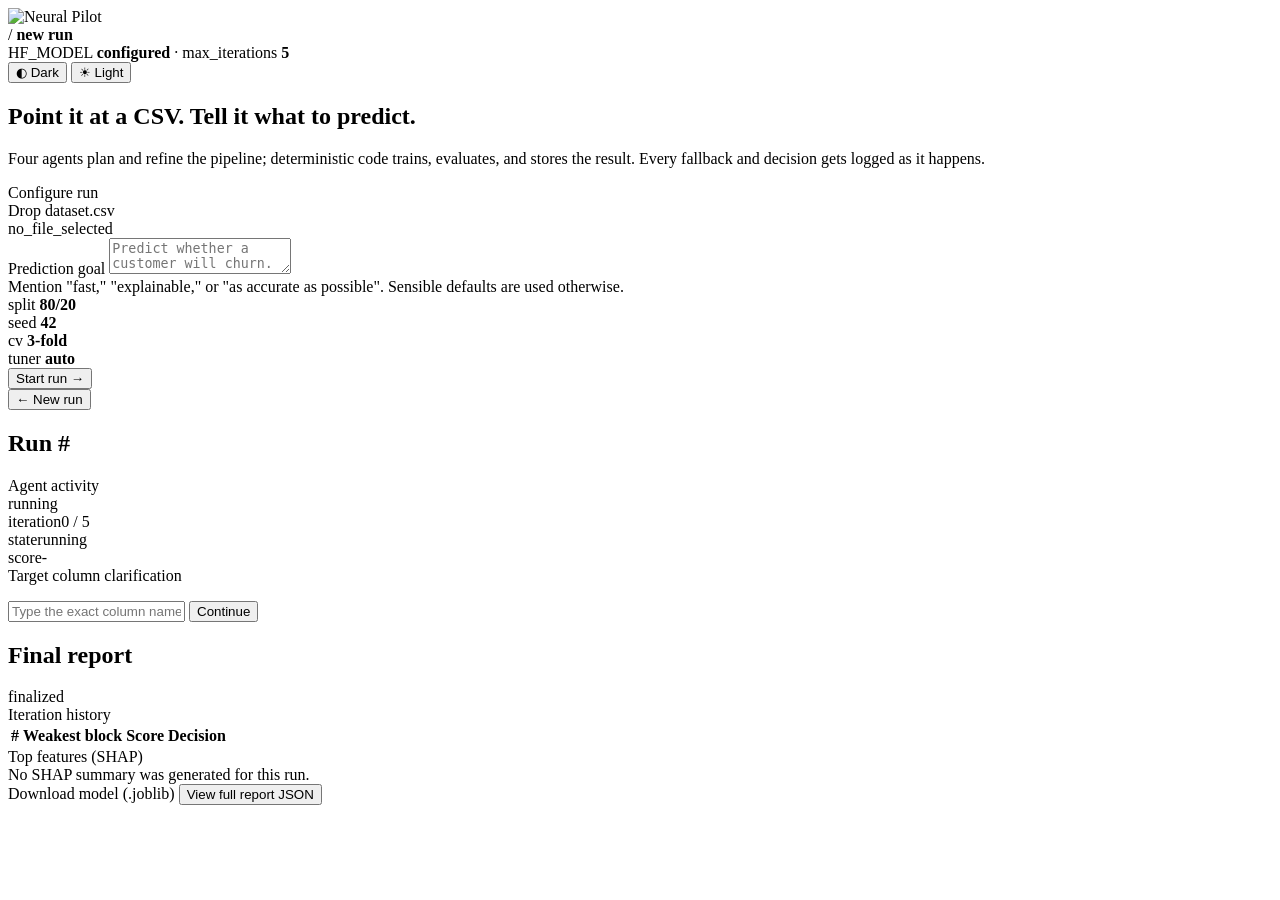
==== src/neuralpilot/web/static/index.html @ 3b08e643 "Phase 0&1" ====
<!doctype html>
<html lang="en" data-theme="dark">
<head>
  <meta charset="utf-8">
  <meta name="viewport" content="width=device-width, initial-scale=1">
  <title>Neural Pilot - Console</title>
  <link rel="icon" href="/favicon.svg" type="image/svg+xml">
  <link rel="stylesheet" href="/static/css/app.css">
</head>
<body>
  <div class="wrap">
    <header class="topbar">
      <div class="brand-group">
        <div class="brand"><img src="/logo.svg" alt="Neural Pilot"></div>
        <div class="crumb" id="crumb">/ <b>new run</b></div>
      </div>
      <div class="top-actions">
        <div class="env">HF_MODEL <b>configured</b> · max_iterations <b id="max-iterations">5</b></div>
        <div class="theme-toggle">
          <button id="btn-dark" class="active" type="button">◐ Dark</button>
          <button id="btn-light" type="button">☀ Light</button>
        </div>
      </div>
    </header>

    <section class="page visible" id="page-new">
      <h1>Point it at a CSV. Tell it what to predict.</h1>
      <p class="sub">Four agents plan and refine the pipeline; deterministic code trains, evaluates, and stores the result. Every fallback and decision gets logged as it happens.</p>
      <div class="panel">
        <div class="panel-head">
          <div class="panel-title">Configure run</div>
        </div>
        <input id="file" type="file" accept=".csv" hidden>
        <div class="drop" id="dropzone" role="button" tabindex="0">
          <div class="drop-title" id="drop-title">Drop dataset.csv</div>
          <div class="drop-sub" id="drop-sub">no_file_selected</div>
        </div>
        <label for="goal-input">Prediction goal</label>
        <textarea id="goal-input" placeholder="Predict whether a customer will churn. Accuracy matters most, but I also want to understand why."></textarea>
        <div class="hint">Mention "fast," "explainable," or "as accurate as possible". Sensible defaults are used otherwise.</div>
        <div class="env-row">
          <div class="chip">split <b>80/20</b></div>
          <div class="chip">seed <b>42</b></div>
          <div class="chip">cv <b>3-fold</b></div>
          <div class="chip">tuner <b>auto</b></div>
        </div>
        <button class="btn" id="start-btn" type="button">Start run →</button>
        <div id="new-error" class="error-box hidden"></div>
      </div>
    </section>

    <section class="page" id="page-run">
      <button class="btn ghost" id="back-btn" type="button">← New run</button>
      <h1 class="run-title">Run <span id="run-id">#</span></h1>
      <p class="sub" id="run-goal-echo"></p>

      <div class="panel">
        <div class="panel-head">
          <div class="panel-title">Agent activity</div>
          <div class="chip"><span class="dot pulse" id="live-dot"></span><span id="live-label">running</span></div>
        </div>
        <div class="feed" id="feed"></div>
        <div class="status-row">
          <div class="status-stat"><span class="k">iteration</span><span class="v" id="stat-iter">0 / 5</span></div>
          <div class="status-stat"><span class="k">state</span><span class="v" id="stat-state">running</span></div>
          <div class="status-stat"><span class="k">score</span><span class="v" id="stat-score">-</span></div>
        </div>
      </div>

      <div class="clarify panel hidden" id="clarify-card">
        <div class="panel-title">Target column clarification</div>
        <p id="clarify-question" class="sub clarify-question"></p>
        <input id="clarify-answer" type="text" placeholder="Type the exact column name">
        <button class="btn" id="clarify-btn" type="button">Continue</button>
      </div>

      <div id="run-error" class="error-box hidden"></div>

      <div class="results" id="results">
        <div class="results-head">
          <span class="dot"></span>
          <h2>Final report</h2>
          <span class="badge">finalized</span>
        </div>
        <div class="stat-grid" id="stats"></div>
        <div class="detail-grid">
          <div class="panel">
            <div class="panel-head">
              <div class="panel-title">Iteration history</div>
            </div>
            <div class="table-scroll">
              <table>
                <thead>
                  <tr><th>#</th><th>Weakest block</th><th>Score</th><th>Decision</th></tr>
                </thead>
                <tbody id="history"></tbody>
              </table>
            </div>
            <div class="note-box hidden" id="fallback-note"></div>
          </div>
          <div class="panel">
            <div class="panel-head">
              <div class="panel-title">Top features (SHAP)</div>
            </div>
            <div class="shap-list" id="shap-list"></div>
            <div id="no-shap" class="hint hidden">No SHAP summary was generated for this run.</div>
          </div>
        </div>
        <div class="final-actions">
          <a id="download-link" class="btn download-btn">Download model (.joblib)</a>
          <button class="btn secondary" id="json-btn" type="button">View full report JSON</button>
        </div>
      </div>
    </section>
  </div>

  <script type="module" src="/static/js/app.js"></script>
</body>
</html>
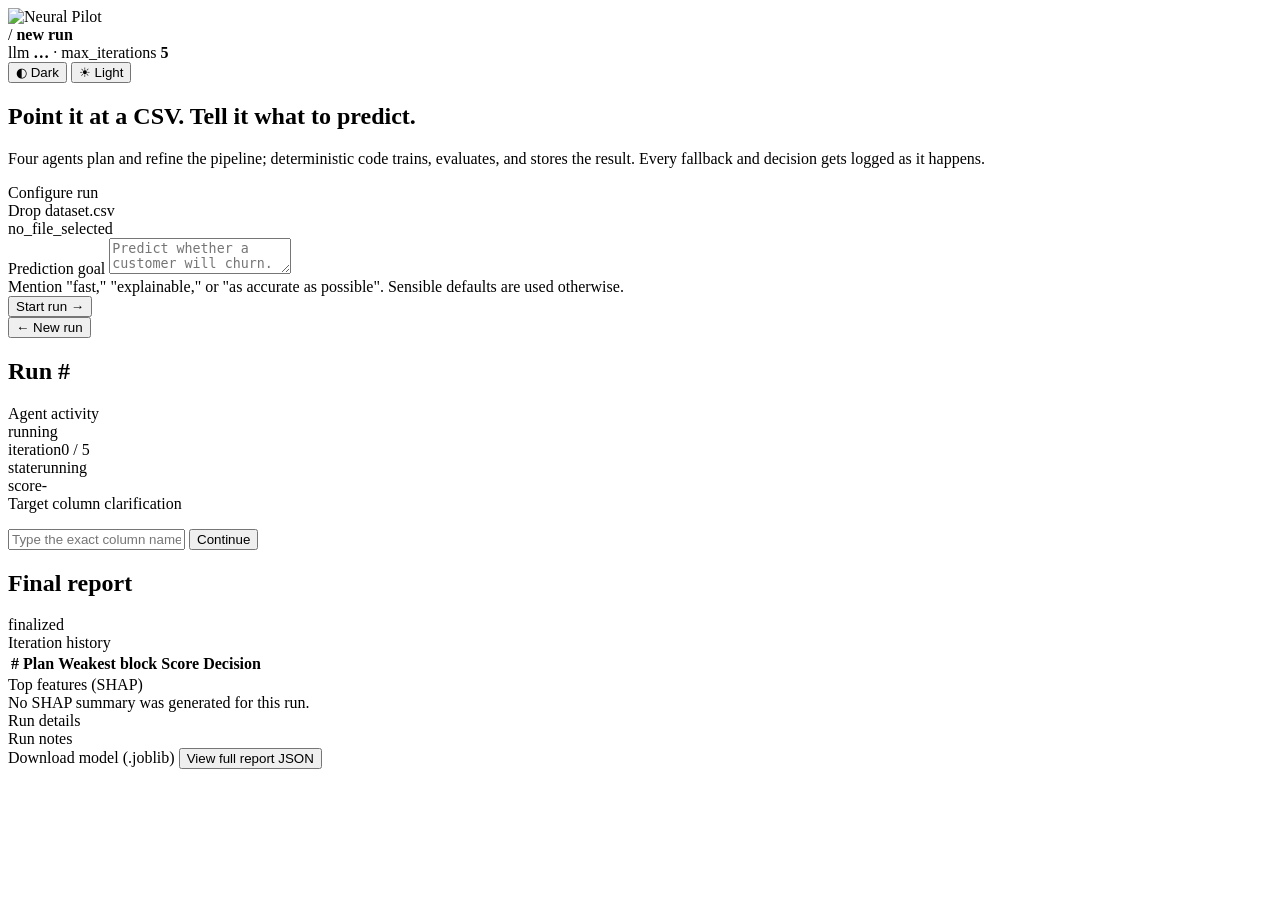
==== commit 8350efed: "Report UI: surface the facts a run already measured The final report rounded a 0.99988 holdout score" ====
--- a/src/neuralpilot/web/static/index.html
+++ b/src/neuralpilot/web/static/index.html
@@ -15,7 +15,7 @@
         <div class="crumb" id="crumb">/ <b>new run</b></div>
       </div>
       <div class="top-actions">
-        <div class="env">HF_MODEL <b>configured</b> · max_iterations <b id="max-iterations">5</b></div>
+        <div class="env" id="env-line">llm <b id="env-model">…</b> · max_iterations <b id="max-iterations">5</b></div>
         <div class="theme-toggle">
           <button id="btn-dark" class="active" type="button">◐ Dark</button>
           <button id="btn-light" type="button">☀ Light</button>
@@ -38,12 +38,7 @@
         <label for="goal-input">Prediction goal</label>
         <textarea id="goal-input" placeholder="Predict whether a customer will churn. Accuracy matters most, but I also want to understand why."></textarea>
         <div class="hint">Mention "fast," "explainable," or "as accurate as possible". Sensible defaults are used otherwise.</div>
-        <div class="env-row">
-          <div class="chip">split <b>80/20</b></div>
-          <div class="chip">seed <b>42</b></div>
-          <div class="chip">cv <b>3-fold</b></div>
-          <div class="chip">tuner <b>auto</b></div>
-        </div>
+        <div class="env-row" id="env-row"></div>
         <button class="btn" id="start-btn" type="button">Start run →</button>
         <div id="new-error" class="error-box hidden"></div>
       </div>
@@ -82,21 +77,24 @@
           <h2>Final report</h2>
           <span class="badge">finalized</span>
         </div>
+        <div class="warn-box hidden" id="score-warning"></div>
+        <div class="warn-box info hidden" id="stop-reason"></div>
         <div class="stat-grid" id="stats"></div>
         <div class="detail-grid">
           <div class="panel">
             <div class="panel-head">
               <div class="panel-title">Iteration history</div>
+              <div class="chip" id="attempt-count"></div>
             </div>
             <div class="table-scroll">
               <table>
                 <thead>
-                  <tr><th>#</th><th>Weakest block</th><th>Score</th><th>Decision</th></tr>
+                  <tr><th>#</th><th>Plan</th><th>Weakest block</th><th>Score</th><th>Decision</th></tr>
                 </thead>
                 <tbody id="history"></tbody>
               </table>
             </div>
-            <div class="note-box hidden" id="fallback-note"></div>
+            <div class="hint" id="history-note"></div>
           </div>
           <div class="panel">
             <div class="panel-head">
@@ -105,6 +103,19 @@
             <div class="shap-list" id="shap-list"></div>
             <div id="no-shap" class="hint hidden">No SHAP summary was generated for this run.</div>
           </div>
+        </div>
+        <div class="panel">
+          <div class="panel-head">
+            <div class="panel-title">Run details</div>
+          </div>
+          <div class="fact-grid" id="facts"></div>
+          <div class="note-box hidden" id="excluded-note"></div>
+        </div>
+        <div class="panel">
+          <div class="panel-head">
+            <div class="panel-title">Run notes</div>
+          </div>
+          <div id="notes-groups"></div>
         </div>
         <div class="final-actions">
           <a id="download-link" class="btn download-btn">Download model (.joblib)</a>
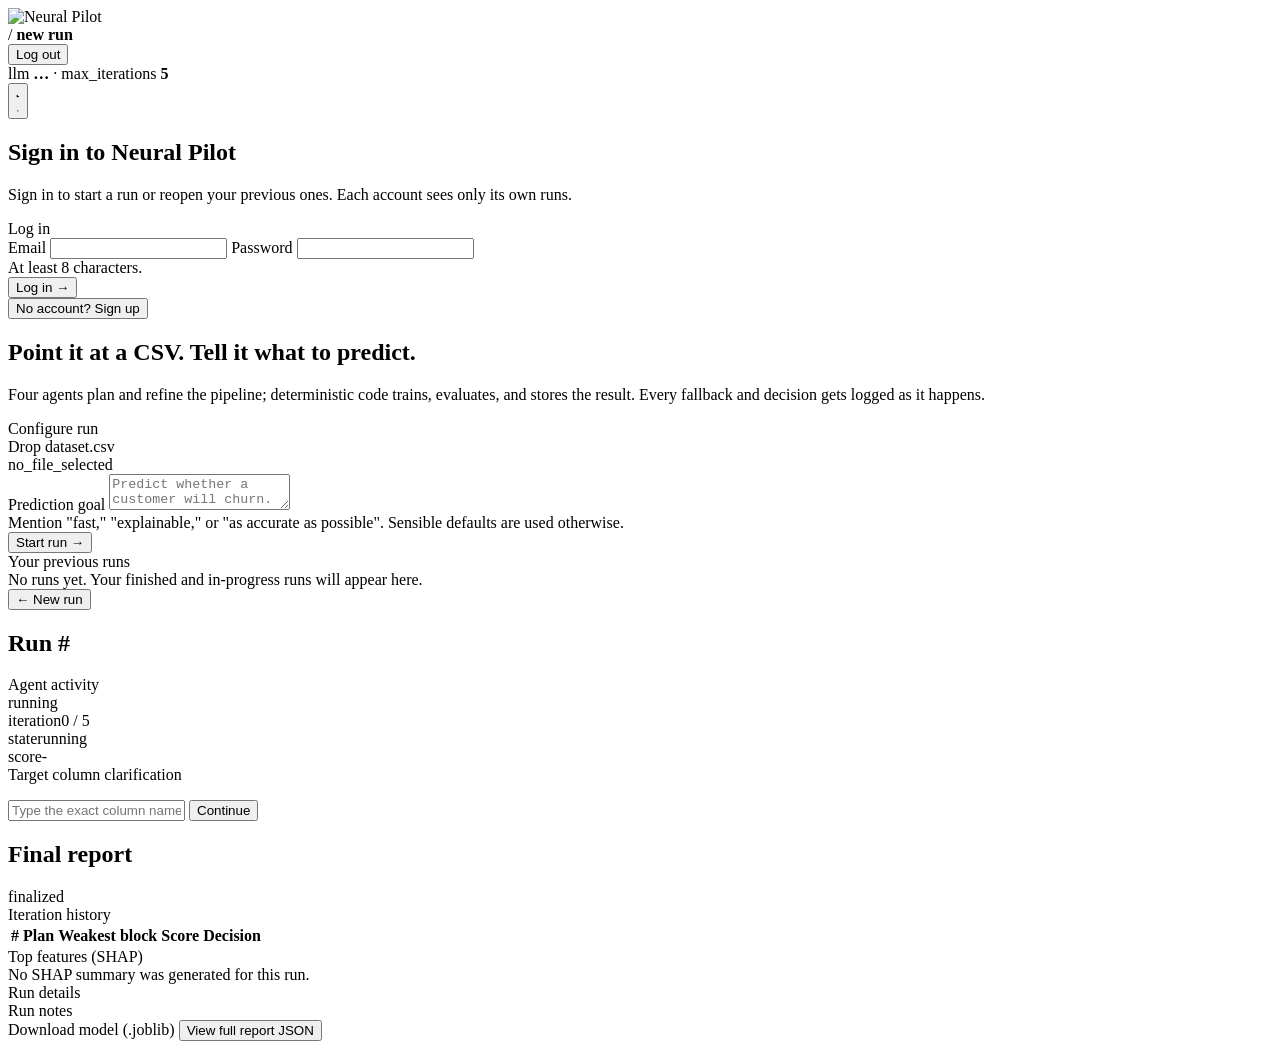
==== commit 7fffcc82: "User Auth" ====
--- a/src/neuralpilot/web/static/index.html
+++ b/src/neuralpilot/web/static/index.html
@@ -15,15 +15,39 @@
         <div class="crumb" id="crumb">/ <b>new run</b></div>
       </div>
       <div class="top-actions">
+        <div class="session hidden" id="session-box">
+          <span class="session-email" id="session-email"></span>
+          <button class="btn ghost" id="logout-btn" type="button">Log out</button>
+        </div>
         <div class="env" id="env-line">llm <b id="env-model">…</b> · max_iterations <b id="max-iterations">5</b></div>
-        <div class="theme-toggle">
-          <button id="btn-dark" class="active" type="button">◐ Dark</button>
-          <button id="btn-light" type="button">☀ Light</button>
-        </div>
+        <button id="btn-theme" class="theme-btn" type="button" aria-label="Switch to light theme" title="Switch theme">
+          <svg class="icon-moon" viewBox="0 0 24 24" aria-hidden="true"><path d="M21 12.8A9 9 0 1 1 11.2 3a7 7 0 0 0 9.8 9.8z"/></svg>
+          <svg class="icon-sun" viewBox="0 0 24 24" aria-hidden="true"><circle cx="12" cy="12" r="4"/><path d="M12 2v2M12 20v2M4.93 4.93l1.41 1.41M17.66 17.66l1.41 1.41M2 12h2M20 12h2M4.93 19.07l1.41-1.41M17.66 6.34l1.41-1.41"/></svg>
+        </button>
       </div>
     </header>
 
-    <section class="page visible" id="page-new">
+    <section class="page visible" id="page-auth">
+      <h1>Sign in to Neural Pilot</h1>
+      <p class="sub">Sign in to start a run or reopen your previous ones. Each account sees only its own runs.</p>
+      <div class="panel">
+        <div class="panel-head">
+          <div class="panel-title" id="auth-title">Log in</div>
+        </div>
+        <label for="auth-email">Email</label>
+        <input id="auth-email" type="email" autocomplete="email">
+        <label for="auth-password">Password</label>
+        <input id="auth-password" type="password" autocomplete="current-password">
+        <div class="hint" id="auth-hint">At least 8 characters.</div>
+        <button class="btn" id="auth-btn" type="button">Log in →</button>
+        <div id="auth-error" class="error-box hidden"></div>
+        <div class="auth-switch">
+          <button class="btn ghost" id="auth-toggle" type="button">No account? Sign up</button>
+        </div>
+      </div>
+    </section>
+
+    <section class="page" id="page-new">
       <h1>Point it at a CSV. Tell it what to predict.</h1>
       <p class="sub">Four agents plan and refine the pipeline; deterministic code trains, evaluates, and stores the result. Every fallback and decision gets logged as it happens.</p>
       <div class="panel">
@@ -41,6 +65,14 @@
         <div class="env-row" id="env-row"></div>
         <button class="btn" id="start-btn" type="button">Start run →</button>
         <div id="new-error" class="error-box hidden"></div>
+      </div>
+      <div class="panel" id="runs-panel">
+        <div class="panel-head">
+          <div class="panel-title">Your previous runs</div>
+        </div>
+        <div class="run-list" id="runs-list"></div>
+        <div class="hint hidden" id="runs-empty">No runs yet. Your finished and in-progress runs will appear here.</div>
+        <div id="runs-error" class="error-box hidden"></div>
       </div>
     </section>
 
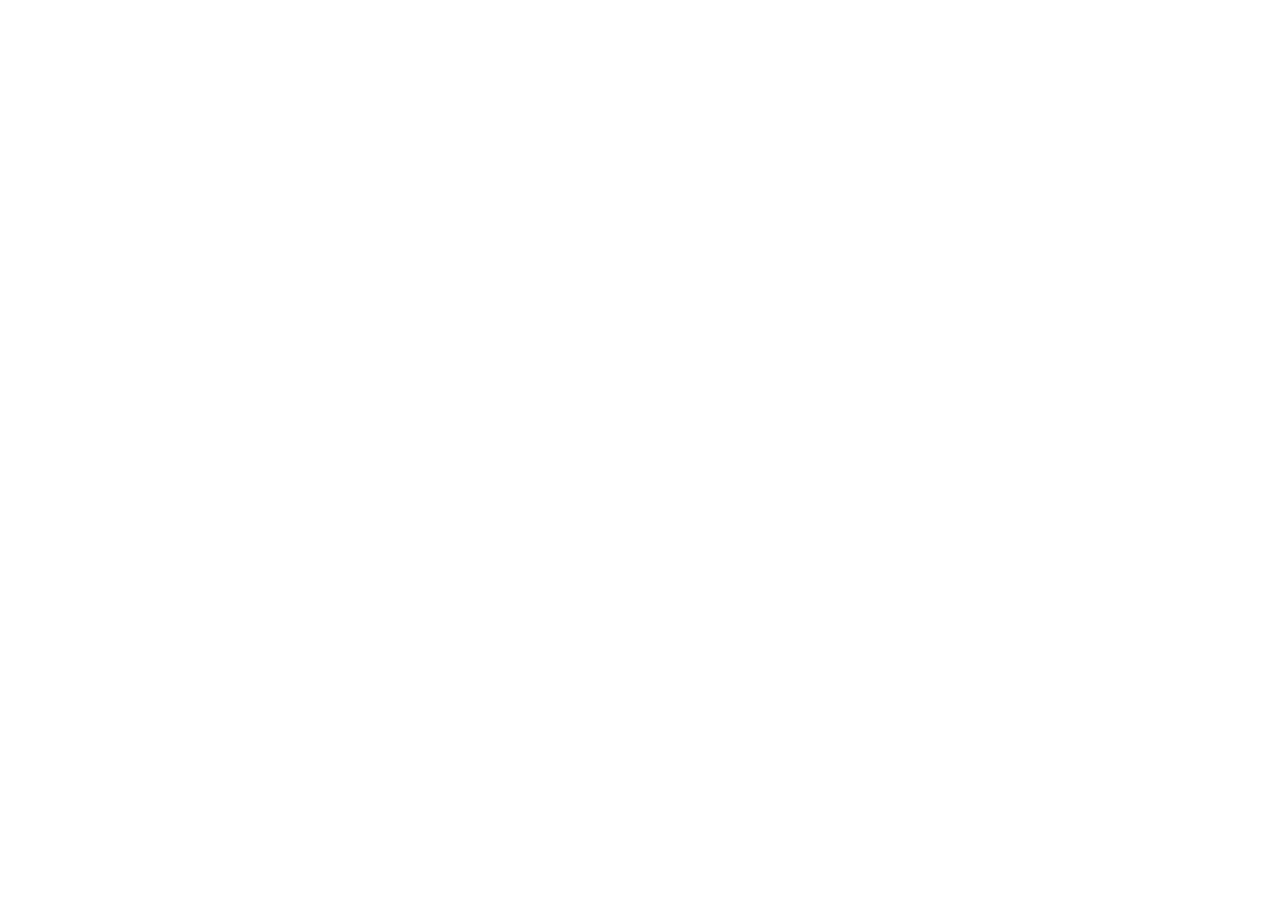
==== commit 769f522a: "Updated UI Draft" ====
--- a/src/neuralpilot/web/static/index.html
+++ b/src/neuralpilot/web/static/index.html
@@ -5,158 +5,288 @@
   <meta name="viewport" content="width=device-width, initial-scale=1">
   <title>Neural Pilot - Console</title>
   <link rel="icon" href="/favicon.svg" type="image/svg+xml">
+  <link rel="preconnect" href="https://fonts.googleapis.com">
+  <link rel="preconnect" href="https://fonts.gstatic.com" crossorigin>
+  <link rel="stylesheet" href="https://fonts.googleapis.com/css2?family=Bricolage+Grotesque:opsz,wght@12..96,500..800&family=Hanken+Grotesk:wght@400..700&family=JetBrains+Mono:wght@400;500&display=swap">
   <link rel="stylesheet" href="/static/css/app.css">
 </head>
 <body>
-  <div class="wrap">
-    <header class="topbar">
-      <div class="brand-group">
-        <div class="brand"><img src="/logo.svg" alt="Neural Pilot"></div>
-        <div class="crumb" id="crumb">/ <b>new run</b></div>
-      </div>
-      <div class="top-actions">
-        <div class="session hidden" id="session-box">
-          <span class="session-email" id="session-email"></span>
-          <button class="btn ghost" id="logout-btn" type="button">Log out</button>
-        </div>
-        <div class="env" id="env-line">llm <b id="env-model">…</b> · max_iterations <b id="max-iterations">5</b></div>
-        <button id="btn-theme" class="theme-btn" type="button" aria-label="Switch to light theme" title="Switch theme">
-          <svg class="icon-moon" viewBox="0 0 24 24" aria-hidden="true"><path d="M21 12.8A9 9 0 1 1 11.2 3a7 7 0 0 0 9.8 9.8z"/></svg>
-          <svg class="icon-sun" viewBox="0 0 24 24" aria-hidden="true"><circle cx="12" cy="12" r="4"/><path d="M12 2v2M12 20v2M4.93 4.93l1.41 1.41M17.66 17.66l1.41 1.41M2 12h2M20 12h2M4.93 19.07l1.41-1.41M17.66 6.34l1.41-1.41"/></svg>
-        </button>
+
+<!-- Icon sprite. Icons inherit colour from CSS, so they follow the theme. -->
+<svg width="0" height="0" style="position:absolute" aria-hidden="true">
+  <defs>
+    <symbol id="i-plus" viewBox="0 0 24 24"><path d="M12 5v14M5 12h14"/></symbol>
+    <symbol id="i-upload" viewBox="0 0 24 24"><path d="M12 16V4M7 9l5-5 5 5M5 20h14"/></symbol>
+    <symbol id="i-sun" viewBox="0 0 24 24"><circle cx="12" cy="12" r="4"/><path d="M12 2v2M12 20v2M4.9 4.9l1.4 1.4M17.7 17.7l1.4 1.4M2 12h2M20 12h2M4.9 19.1l1.4-1.4M17.7 6.3l1.4-1.4"/></symbol>
+    <symbol id="i-moon" viewBox="0 0 24 24"><path d="M21 12.8A9 9 0 1 1 11.2 3a7 7 0 0 0 9.8 9.8z"/></symbol>
+    <symbol id="i-menu" viewBox="0 0 24 24"><path d="M4 7h16M4 12h16M4 17h16"/></symbol>
+    <symbol id="i-download" viewBox="0 0 24 24"><path d="M12 4v12M7 11l5 5 5-5M5 20h14"/></symbol>
+    <symbol id="i-braces" viewBox="0 0 24 24"><path d="M8 4c-2 0-3 1-3 3v2c0 1.5-.8 3-2 3 1.2 0 2 1.5 2 3v2c0 2 1 3 3 3M16 4c2 0 3 1 3 3v2c0 1.5.8 3 2 3-1.2 0-2 1.5-2 3v2c0 2-1 3-3 3"/></symbol>
+    <symbol id="i-out" viewBox="0 0 24 24"><path d="M9 4H6a2 2 0 0 0-2 2v12a2 2 0 0 0 2 2h3M16 8l4 4-4 4M20 12H9"/></symbol>
+    <symbol id="i-eye" viewBox="0 0 24 24"><path d="M2 12s3.5-7 10-7 10 7 10 7-3.5 7-10 7S2 12 2 12z"/><circle cx="12" cy="12" r="3"/></symbol>
+    <symbol id="i-chev" viewBox="0 0 24 24"><path d="M6 9l6 6 6-6"/></symbol>
+    <symbol id="i-info" viewBox="0 0 24 24"><circle cx="12" cy="12" r="9"/><path d="M12 11v5M12 8h.01"/></symbol>
+    <symbol id="i-alert" viewBox="0 0 24 24"><path d="M12 3 2 20h20z"/><path d="M12 10v4.5M12 17.5h.01"/></symbol>
+    <symbol id="i-x" viewBox="0 0 24 24"><path d="M6 6l12 12M18 6 6 18"/></symbol>
+  </defs>
+</svg>
+
+<!-- ============ Sign in / sign up ============ -->
+<div class="auth" id="auth" hidden>
+  <div class="auth-form">
+    <div class="auth-top">
+      <img class="logo" data-logo src="/logo.svg?theme=dark" alt="Neural Pilot">
+      <button class="icon-btn theme-btn" type="button" aria-label="Switch theme"></button>
+    </div>
+    <div class="auth-card">
+      <h1 class="h1" id="a-title">Sign in to Neural Pilot</h1>
+      <p class="lede" id="a-sub">Start a run or reopen your previous ones. Each account sees only its own runs.</p>
+      <form id="a-form" novalidate>
+        <div class="field">
+          <label class="label" for="a-email">Email</label>
+          <input class="input" id="a-email" type="email" autocomplete="email" placeholder="you@company.com">
+        </div>
+        <div class="field">
+          <div class="label-row">
+            <label class="label" for="a-pw">Password</label>
+            <span class="hint" id="a-hint" hidden>At least 8 characters.</span>
+          </div>
+          <div class="pw">
+            <input class="input" id="a-pw" type="password" autocomplete="current-password">
+            <button type="button" id="a-eye" aria-label="Show password"><svg class="i"><use href="#i-eye"/></svg></button>
+          </div>
+        </div>
+        <div class="notice is-error" id="a-error" role="alert" hidden style="margin-bottom:16px"><svg class="i"><use href="#i-alert"/></svg><span id="a-error-t"></span></div>
+        <button class="btn btn-primary btn-block" id="a-btn" type="submit">Log in</button>
+      </form>
+      <p class="auth-switch"><span id="a-q">No account?</span> <button class="btn-text btn" type="button" id="a-toggle">Sign up</button></p>
+    </div>
+  </div>
+  <aside class="auth-art" aria-label="How a run works">
+    <div class="route">
+      <h2>From a CSV to a validated model, in a loop you can read.</h2>
+      <ol>
+        <li><span class="n agent"></span><div><b>Understand</b><p>Finds the target column and what you care about.</p></div></li>
+        <li><span class="n agent"></span><div><b>Plan</b><p>Picks one pipeline from trusted scikit-learn, XGBoost and CatBoost parts.</p></div></li>
+        <li><span class="n engine"></span><div><b>Verify and execute</b><p>Checks the plan, then trains, tunes and validates. The LLM never writes code.</p></div></li>
+        <li><span class="n agent"></span><div><b>Reflect and decide</b><p>Accepts the result, refines it, replans or stops.</p></div></li>
+      </ol>
+      <div class="key"><span><i class="a"></i>Agent reasons</span><span><i class="e"></i>Engine does the work</span></div>
+      <p class="lede-sm">Reflection feeds back into planning until the result is accepted or the iteration limit is reached.</p>
+    </div>
+  </aside>
+</div>
+
+<!-- ============ App shell ============ -->
+<div class="app" id="app" hidden>
+  <div class="scrim" id="scrim"></div>
+
+  <aside class="rail" id="rail" aria-label="Navigation">
+    <a class="rail-brand" href="#" id="brand-link" aria-label="Neural Pilot, new run">
+      <img class="logo" data-logo src="/logo.svg?theme=dark" alt="Neural Pilot">
+    </a>
+    <button class="btn btn-primary" type="button" id="new-run-btn"><svg class="i"><use href="#i-plus"/></svg>New run</button>
+    <div class="rail-scroll">
+      <p class="rail-title">Your runs</p>
+      <div class="runs" id="runs-list"></div>
+      <p class="hint" id="runs-empty" hidden>No runs yet. Start one from New run.</p>
+      <div class="notice is-error" id="runs-error" role="alert" hidden><svg class="i"><use href="#i-alert"/></svg><span id="runs-error-t"></span></div>
+    </div>
+    <div class="rail-foot">
+      <span class="avatar" id="avatar" aria-hidden="true"></span>
+      <div class="who"><b id="who-email"></b><span>Signed in</span></div>
+      <button class="icon-btn" type="button" id="logout-btn" aria-label="Log out" title="Log out"><svg class="i"><use href="#i-out"/></svg></button>
+    </div>
+  </aside>
+
+  <div class="main">
+    <header class="bar">
+      <button class="icon-btn menu-btn" type="button" id="menu-btn" aria-label="Open runs"><svg class="i"><use href="#i-menu"/></svg></button>
+      <nav class="crumb" aria-label="Breadcrumb"><span>Runs</span><span aria-hidden="true">/</span><b id="crumb">New run</b></nav>
+      <div class="bar-end">
+        <div class="model" id="model-chip" title="Language model used for planning"><i></i><span id="env-model">…</span></div>
+        <button class="icon-btn theme-btn" type="button" aria-label="Switch theme"></button>
       </div>
     </header>
 
-    <section class="page visible" id="page-auth">
-      <h1>Sign in to Neural Pilot</h1>
-      <p class="sub">Sign in to start a run or reopen your previous ones. Each account sees only its own runs.</p>
-      <div class="panel">
-        <div class="panel-head">
-          <div class="panel-title" id="auth-title">Log in</div>
-        </div>
-        <label for="auth-email">Email</label>
-        <input id="auth-email" type="email" autocomplete="email">
-        <label for="auth-password">Password</label>
-        <input id="auth-password" type="password" autocomplete="current-password">
-        <div class="hint" id="auth-hint">At least 8 characters.</div>
-        <button class="btn" id="auth-btn" type="button">Log in →</button>
-        <div id="auth-error" class="error-box hidden"></div>
-        <div class="auth-switch">
-          <button class="btn ghost" id="auth-toggle" type="button">No account? Sign up</button>
-        </div>
-      </div>
-    </section>
-
-    <section class="page" id="page-new">
-      <h1>Point it at a CSV. Tell it what to predict.</h1>
-      <p class="sub">Four agents plan and refine the pipeline; deterministic code trains, evaluates, and stores the result. Every fallback and decision gets logged as it happens.</p>
-      <div class="panel">
-        <div class="panel-head">
-          <div class="panel-title">Configure run</div>
-        </div>
-        <input id="file" type="file" accept=".csv" hidden>
-        <div class="drop" id="dropzone" role="button" tabindex="0">
-          <div class="drop-title" id="drop-title">Drop dataset.csv</div>
-          <div class="drop-sub" id="drop-sub">no_file_selected</div>
-        </div>
-        <label for="goal-input">Prediction goal</label>
-        <textarea id="goal-input" placeholder="Predict whether a customer will churn. Accuracy matters most, but I also want to understand why."></textarea>
-        <div class="hint">Mention "fast," "explainable," or "as accurate as possible". Sensible defaults are used otherwise.</div>
-        <div class="env-row" id="env-row"></div>
-        <button class="btn" id="start-btn" type="button">Start run →</button>
-        <div id="new-error" class="error-box hidden"></div>
-      </div>
-      <div class="panel" id="runs-panel">
-        <div class="panel-head">
-          <div class="panel-title">Your previous runs</div>
-        </div>
-        <div class="run-list" id="runs-list"></div>
-        <div class="hint hidden" id="runs-empty">No runs yet. Your finished and in-progress runs will appear here.</div>
-        <div id="runs-error" class="error-box hidden"></div>
-      </div>
-    </section>
-
-    <section class="page" id="page-run">
-      <button class="btn ghost" id="back-btn" type="button">← New run</button>
-      <h1 class="run-title">Run <span id="run-id">#</span></h1>
-      <p class="sub" id="run-goal-echo"></p>
-
-      <div class="panel">
-        <div class="panel-head">
-          <div class="panel-title">Agent activity</div>
-          <div class="chip"><span class="dot pulse" id="live-dot"></span><span id="live-label">running</span></div>
-        </div>
-        <div class="feed" id="feed"></div>
-        <div class="status-row">
-          <div class="status-stat"><span class="k">iteration</span><span class="v" id="stat-iter">0 / 5</span></div>
-          <div class="status-stat"><span class="k">state</span><span class="v" id="stat-state">running</span></div>
-          <div class="status-stat"><span class="k">score</span><span class="v" id="stat-score">-</span></div>
-        </div>
-      </div>
-
-      <div class="clarify panel hidden" id="clarify-card">
-        <div class="panel-title">Target column clarification</div>
-        <p id="clarify-question" class="sub clarify-question"></p>
-        <input id="clarify-answer" type="text" placeholder="Type the exact column name">
-        <button class="btn" id="clarify-btn" type="button">Continue</button>
-      </div>
-
-      <div id="run-error" class="error-box hidden"></div>
-
-      <div class="results" id="results">
-        <div class="results-head">
-          <span class="dot"></span>
-          <h2>Final report</h2>
-          <span class="badge">finalized</span>
-        </div>
-        <div class="warn-box hidden" id="score-warning"></div>
-        <div class="warn-box info hidden" id="stop-reason"></div>
-        <div class="stat-grid" id="stats"></div>
-        <div class="detail-grid">
-          <div class="panel">
-            <div class="panel-head">
-              <div class="panel-title">Iteration history</div>
-              <div class="chip" id="attempt-count"></div>
-            </div>
-            <div class="table-scroll">
-              <table>
-                <thead>
-                  <tr><th>#</th><th>Plan</th><th>Weakest block</th><th>Score</th><th>Decision</th></tr>
-                </thead>
-                <tbody id="history"></tbody>
-              </table>
-            </div>
-            <div class="hint" id="history-note"></div>
-          </div>
-          <div class="panel">
-            <div class="panel-head">
-              <div class="panel-title">Top features (SHAP)</div>
-            </div>
-            <div class="shap-list" id="shap-list"></div>
-            <div id="no-shap" class="hint hidden">No SHAP summary was generated for this run.</div>
-          </div>
-        </div>
-        <div class="panel">
-          <div class="panel-head">
-            <div class="panel-title">Run details</div>
-          </div>
-          <div class="fact-grid" id="facts"></div>
-          <div class="note-box hidden" id="excluded-note"></div>
-        </div>
-        <div class="panel">
-          <div class="panel-head">
-            <div class="panel-title">Run notes</div>
-          </div>
+    <main class="stage">
+
+      <!-- NEW RUN -->
+      <section class="screen col-narrow" data-screen="new" hidden>
+        <div class="page-head">
+          <h1 class="h1">Point it at a CSV. Tell it what to predict.</h1>
+          <p class="lede">Four agents plan the pipeline. Deterministic code trains and checks it. Every decision and fallback is logged as it happens.</p>
+        </div>
+
+        <form class="card card-pad" id="new-form" novalidate>
+          <div class="field">
+            <span class="label" id="ds-label">Dataset</span>
+            <input id="file" type="file" accept=".csv" hidden>
+            <button class="drop" id="drop" type="button" aria-labelledby="ds-label drop-t">
+              <span class="ic"><svg class="i"><use href="#i-upload"/></svg></span>
+              <strong id="drop-t">Drop a CSV here, or browse</strong>
+              <span id="drop-s">One file, with a header row</span>
+            </button>
+            <div class="cols" id="cols" hidden></div>
+          </div>
+
+          <div class="field">
+            <label class="label" for="goal-input">Prediction goal</label>
+            <textarea class="textarea" id="goal-input" placeholder="Predict whether a customer will churn. Accuracy matters most, but I also want to understand why."></textarea>
+            <div class="suggest" id="suggest" aria-label="Add a preference">
+              <button type="button" aria-pressed="false" data-add="Keep it fast.">Fast</button>
+              <button type="button" aria-pressed="false" data-add="It should be explainable.">Explainable</button>
+              <button type="button" aria-pressed="false" data-add="Make it as accurate as possible.">As accurate as possible</button>
+            </div>
+            <p class="hint">Say what matters most. Sensible defaults apply to anything you leave out.</p>
+          </div>
+
+          <details class="settings">
+            <summary>Run settings <svg class="i"><use href="#i-chev"/></svg></summary>
+            <dl class="kv" id="run-settings"></dl>
+            <p class="hint">These come from the server configuration.</p>
+          </details>
+
+          <div class="notice is-error" id="new-error" role="alert" hidden><svg class="i"><use href="#i-alert"/></svg><span id="new-error-t"></span></div>
+          <div class="start-row" style="margin-top:4px">
+            <button class="btn btn-primary btn-block-sm" id="start-btn" type="submit">Start run</button>
+            <span class="small" id="budget-note">Stops by itself when the time budget runs out.</span>
+          </div>
+        </form>
+      </section>
+
+      <!-- RUN (in progress, or failed / needs input) -->
+      <section class="screen col-wide" data-screen="run" hidden>
+        <div class="page-head">
+          <div class="title-row">
+            <h1 class="h1">Run <span class="num" id="run-id">#</span></h1>
+            <span class="chip" id="run-chip"><span class="dot"></span><span id="run-chip-t">Running</span></span>
+          </div>
+          <p class="goal" id="run-goal"></p>
+        </div>
+
+        <div class="run-grid">
+          <div>
+            <div class="card card-pad">
+              <div class="card-head">
+                <h2 class="h2">Agent activity</h2>
+                <div class="legend"><span><i class="a"></i>Agent</span><span><i class="e"></i>Engine</span></div>
+              </div>
+              <ol class="feed" id="feed" aria-live="polite" aria-label="Agent activity log"></ol>
+              <div class="working" id="working"><i></i><i></i><i></i><span>Working</span></div>
+              <div class="feed-foot" id="feed-foot" hidden>
+                <span class="small">Run finished. The model and report are saved.</span>
+                <button class="btn btn-primary btn-sm" type="button" id="view-report-btn">View report</button>
+              </div>
+            </div>
+
+            <div class="notice is-error" id="run-error" role="alert" hidden style="margin-top:20px"><svg class="i"><use href="#i-alert"/></svg><span id="run-error-t"></span></div>
+
+            <div class="card card-pad ask" id="ask" hidden>
+              <h2 class="h2">Which column should it predict?</h2>
+              <p class="lede" style="margin-top:6px;font-size:15px" id="ask-q"></p>
+              <form class="row" id="ask-form">
+                <label class="sr" for="ask-in">Target column</label>
+                <input class="input" id="ask-in" placeholder="Exact column name" autocomplete="off">
+                <button class="btn btn-primary" type="submit">Continue</button>
+              </form>
+              <div class="notice is-error" id="ask-error" role="alert" hidden style="margin-top:14px"><svg class="i"><use href="#i-alert"/></svg><span id="ask-error-t"></span></div>
+            </div>
+          </div>
+
+          <aside class="aside" aria-label="Run progress">
+            <div class="card card-pad prog">
+              <div class="card-head" style="margin-bottom:14px"><h2 class="h2">Progress</h2></div>
+              <dl>
+                <div><dt>Iteration</dt><dd class="num" id="p-iter">0</dd></div>
+                <div><dt>State</dt><dd id="p-state">Running</dd></div>
+                <div><dt>Best score</dt><dd class="num" id="p-best">-</dd></div>
+                <div><dt>Time budget</dt><dd class="num" id="p-budget">-</dd></div>
+              </dl>
+              <hr>
+              <div id="path-live"></div>
+            </div>
+          </aside>
+        </div>
+      </section>
+
+      <!-- REPORT -->
+      <section class="screen col-wide" data-screen="report" hidden>
+        <div class="page-head">
+          <div class="title-row">
+            <h1 class="h1">Run <span class="num" id="report-id">#</span></h1>
+            <span class="chip is-done" id="report-chip"><span class="dot"></span>Finalized</span>
+            <div class="head-actions">
+              <button class="btn btn-quiet btn-sm" type="button" id="json-btn"><svg class="i"><use href="#i-braces"/></svg>Report JSON</button>
+              <a class="btn btn-primary btn-sm" href="#" id="download-link"><svg class="i"><use href="#i-download"/></svg>Download model</a>
+            </div>
+          </div>
+          <p class="goal" id="report-goal"></p>
+        </div>
+
+        <div class="notice is-warn" id="score-warning" hidden style="margin-bottom:20px"></div>
+        <div class="notice is-warn" id="stop-reason" hidden style="margin-bottom:20px"></div>
+
+        <div class="hero">
+          <div class="card card-pad">
+            <div class="card-head"><h2 class="h2">Score by iteration</h2><span class="small" id="iter-used"></span></div>
+            <div id="path-report"></div>
+          </div>
+          <div class="card card-pad result">
+            <span class="small">Winning model</span>
+            <p class="family" id="r-family"></p>
+            <div class="score"><b class="num" id="r-score"></b><span>composite score</span></div>
+            <dl class="rows">
+              <div><dt id="r-holdout-label">Holdout score</dt><dd class="num"><span id="r-holdout"></span><small id="r-holdout-sub"></small></dd></div>
+              <div><dt>Prediction speed</dt><dd class="num" id="r-latency"></dd></div>
+              <div><dt>Peak memory</dt><dd class="num" id="r-memory"></dd></div>
+            </dl>
+          </div>
+        </div>
+
+        <div class="tabs" role="tablist" aria-label="Report sections">
+          <button role="tab" id="t-iter" aria-controls="p-iter-tab" aria-selected="true">Iterations</button>
+          <button role="tab" id="t-shap" aria-controls="p-shap-tab" aria-selected="false" tabindex="-1">Top features</button>
+          <button role="tab" id="t-data" aria-controls="p-data-tab" aria-selected="false" tabindex="-1">Data and plan</button>
+          <button role="tab" id="t-notes" aria-controls="p-notes-tab" aria-selected="false" tabindex="-1">Notes</button>
+        </div>
+
+        <div class="card card-pad tabpanel" role="tabpanel" id="p-iter-tab" aria-labelledby="t-iter">
+          <div class="tbl-wrap">
+            <table class="tbl">
+              <thead><tr><th>#</th><th>Plan</th><th>Weakest block</th><th>Score</th><th>Decision</th></tr></thead>
+              <tbody id="history"></tbody>
+            </table>
+          </div>
+          <div class="notice" id="history-note-box" hidden style="margin-top:16px"><svg class="i"><use href="#i-info"/></svg><span id="history-note"></span></div>
+          <p class="small" id="attempt-count" style="margin-top:12px"></p>
+        </div>
+
+        <div class="card card-pad tabpanel" role="tabpanel" id="p-shap-tab" aria-labelledby="t-shap" hidden>
+          <div class="card-head"><h2 class="h2">What drives the prediction</h2><span class="small">Mean absolute SHAP value</span></div>
+          <div class="shap" id="shap-list"></div>
+          <p class="hint" id="no-shap" hidden>No SHAP summary was generated for this run.</p>
+        </div>
+
+        <div class="card card-pad tabpanel" role="tabpanel" id="p-data-tab" aria-labelledby="t-data" hidden>
+          <dl class="facts" id="facts"></dl>
+          <div class="excluded" id="excluded-note" hidden></div>
+        </div>
+
+        <div class="card card-pad tabpanel notes" role="tabpanel" id="p-notes-tab" aria-labelledby="t-notes" hidden>
           <div id="notes-groups"></div>
         </div>
-        <div class="final-actions">
-          <a id="download-link" class="btn download-btn">Download model (.joblib)</a>
-          <button class="btn secondary" id="json-btn" type="button">View full report JSON</button>
-        </div>
-      </div>
-    </section>
+      </section>
+    </main>
   </div>
-
-  <script type="module" src="/static/js/app.js"></script>
+</div>
+
+<dialog id="json-dlg" aria-labelledby="json-t">
+  <div class="dh"><h2 class="h2" id="json-t">Report JSON</h2><button class="icon-btn" type="button" id="json-x" aria-label="Close"><svg class="i"><use href="#i-x"/></svg></button></div>
+  <pre id="json-pre"></pre>
+  <div class="df"><button class="btn btn-quiet btn-sm" type="button" id="json-copy">Copy</button><button class="btn btn-primary btn-sm" type="button" id="json-done">Close</button></div>
+</dialog>
+
+<script type="module" src="/static/js/app.js"></script>
 </body>
 </html>
